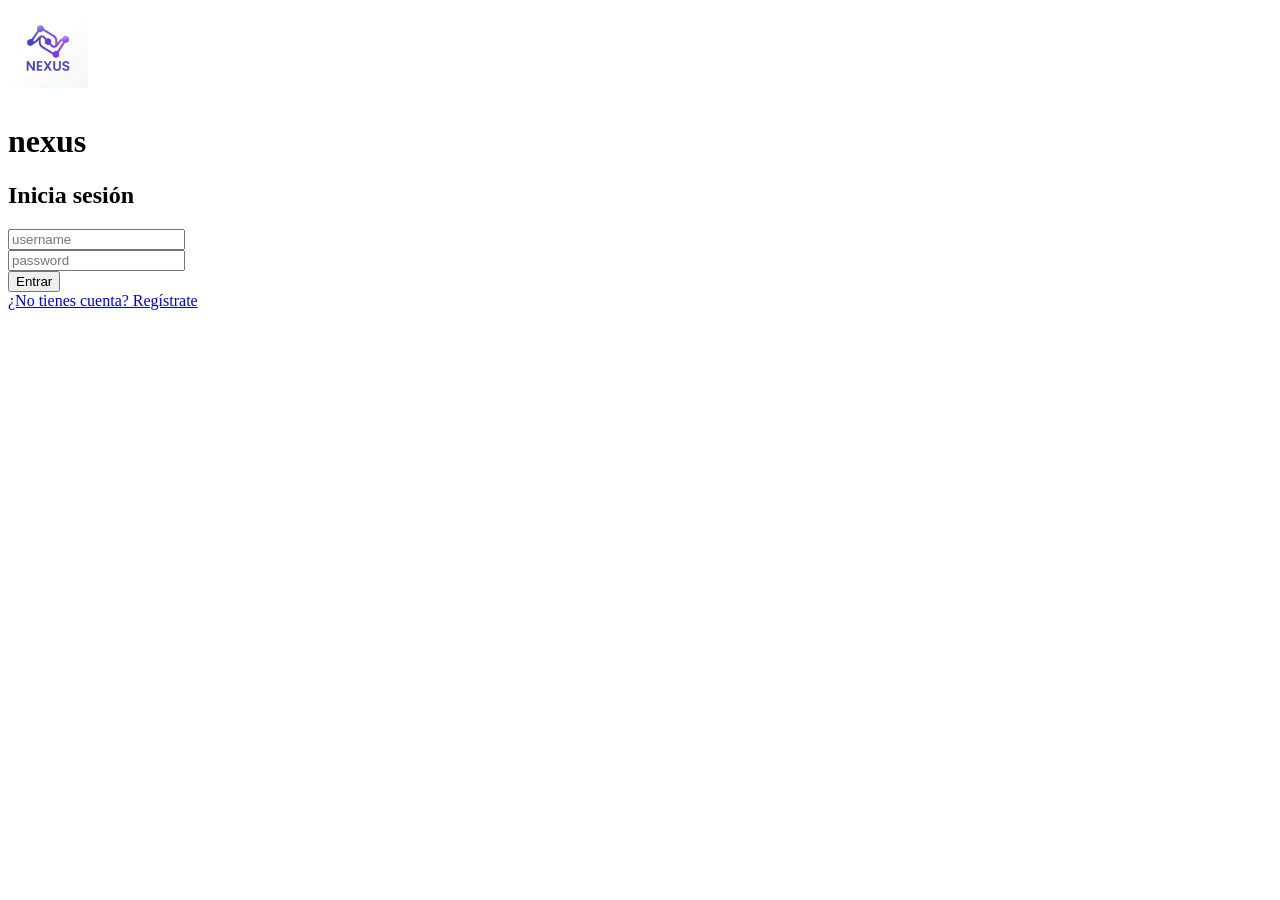
==== index.html @ 928bd042 "Add files via upload" ====
<!DOCTYPE html>
<html lang="en">
<head>
    <meta charset="UTF-8">
    <meta name="viewport" content="width=device-width, initial-scale=1.0">
    <link rel="icon" type="image/png" href="logo.png">
    <title>Nexus | Dashboard</title>
    <link rel="stylesheet" href="css/styles.css">
    <link rel="stylesheet" href="https://cdnjs.cloudflare.com/ajax/libs/font-awesome/6.4.0/css/all.min.css">
</head>
<body>
    <div id="app">
        <nav>
            <div style="display: flex; align-items: center; gap: 8px;">
                <img src="/assets/logo.png" alt="Logo" style="width: 32px; height: 32px;">
                <a href="index.html" class="nav-brand">nexus</a>
            </div>
            <div class="nav-actions">
                <button id="logout-btn" class="btn action-btn"><i class="fas fa-sign-out-alt"></i> Salir</button>
            </div>
        </nav>

        <main class="main-content">
            <div class="composer">
                <div class="composer-header" id="composer-user-info">
                    <img src="https://ui-avatars.com/api/?name" alt="">
                    <div class="composer-trigger" id="open-post-modal"></div>
                </div>
            </div>
            <div id="posts-container">
                <div style="text-align: center; padding: 20px;">
                    <i class="fas fa-circle-notch fa-spin" style="color: var(--primary);"></i> Cargando posts...
                </div>
            </div>
        </main>
    </div>

    <!-- Modals -->
    <div id="modal-root"></div>

    <script type="module" src="js/pages/app.js"></script>
</body>
</html>
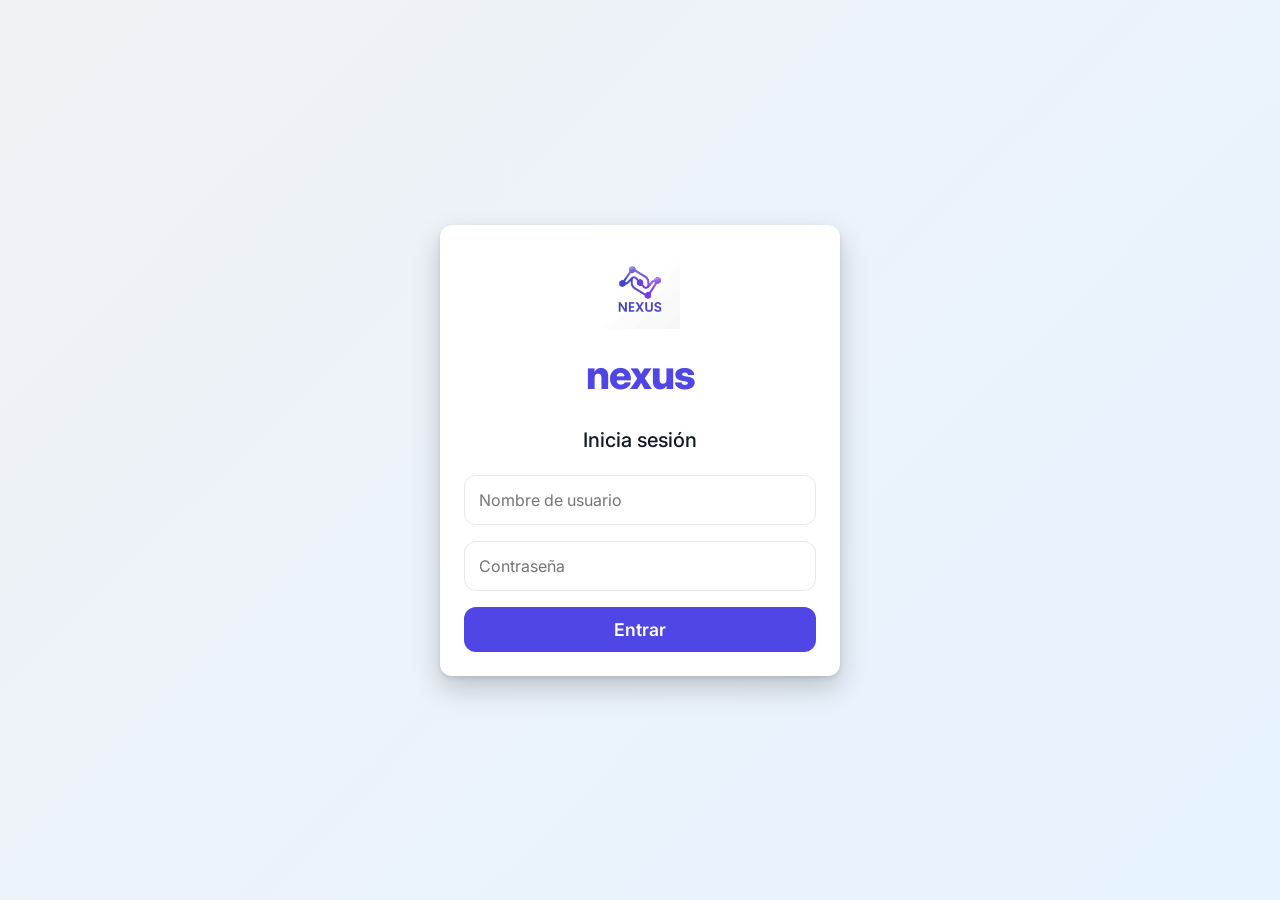
==== commit a82bdf07: "Add files via upload VERSION 2 FRONTEND" ====
--- a/index.html
+++ b/index.html
@@ -1,43 +1,43 @@
-<!DOCTYPE html>
-<html lang="en">
-<head>
-    <meta charset="UTF-8">
-    <meta name="viewport" content="width=device-width, initial-scale=1.0">
-    <link rel="icon" type="image/png" href="logo.png">
-    <title>Nexus | Dashboard</title>
-    <link rel="stylesheet" href="css/styles.css">
-    <link rel="stylesheet" href="https://cdnjs.cloudflare.com/ajax/libs/font-awesome/6.4.0/css/all.min.css">
-</head>
-<body>
-    <div id="app">
-        <nav>
-            <div style="display: flex; align-items: center; gap: 8px;">
-                <img src="/assets/logo.png" alt="Logo" style="width: 32px; height: 32px;">
-                <a href="index.html" class="nav-brand">nexus</a>
-            </div>
-            <div class="nav-actions">
-                <button id="logout-btn" class="btn action-btn"><i class="fas fa-sign-out-alt"></i> Salir</button>
-            </div>
-        </nav>
-
-        <main class="main-content">
-            <div class="composer">
-                <div class="composer-header" id="composer-user-info">
-                    <img src="https://ui-avatars.com/api/?name" alt="">
-                    <div class="composer-trigger" id="open-post-modal"></div>
-                </div>
-            </div>
-            <div id="posts-container">
-                <div style="text-align: center; padding: 20px;">
-                    <i class="fas fa-circle-notch fa-spin" style="color: var(--primary);"></i> Cargando posts...
-                </div>
-            </div>
-        </main>
-    </div>
-
-    <!-- Modals -->
-    <div id="modal-root"></div>
-
-    <script type="module" src="js/pages/app.js"></script>
-</body>
-</html>
+<!DOCTYPE html>
+<html lang="es">
+<head>
+    <meta charset="UTF-8">
+    <meta name="viewport" content="width=device-width, initial-scale=1.0">
+    <link rel="icon" type="image/png" href="assets/logo.png">
+    <title>Nexus | Inicio</title>
+    <link rel="stylesheet" href="css/styles.css">
+    <link rel="stylesheet" href="https://cdnjs.cloudflare.com/ajax/libs/font-awesome/6.4.0/css/all.min.css">
+</head>
+<body>
+    <div id="app">
+        <nav>
+            <div style="display: flex; align-items: center; gap: 8px;">
+                <img src="assets/logo.png" alt="Logo" style="width: 32px; height: 32px;">
+                <a href="index.html" class="nav-brand">nexus</a>
+            </div>
+            <div class="nav-actions">
+                <button id="logout-btn" class="btn action-btn"><i class="fas fa-sign-out-alt"></i> Salir</button>
+            </div>
+        </nav>
+
+        <main class="main-content">
+            <!-- Aquí se inyecta composerTemplate(user) -->
+            <div class="composer">
+                <div class="composer-header" id="composer-user-info"></div>
+            </div>
+
+            <!-- Aquí se inyecta una tarjeta postCardTemplate(post) por cada post -->
+            <div id="posts-container">
+                <div style="text-align: center; padding: 20px;">
+                    <i class="fas fa-circle-notch fa-spin" style="color: var(--primary);"></i> Cargando posts...
+                </div>
+            </div>
+        </main>
+    </div>
+
+    <!-- Aquí se inyecta postModalTemplate() al abrir el modal -->
+    <div id="modal-root"></div>
+
+    <script type="module" src="js/pages/app.js"></script>
+</body>
+</html>
--- a/css/styles.css
+++ b/css/styles.css
@@ -0,0 +1,368 @@
+@import url('https://fonts.googleapis.com/css2?family=Inter:wght@300;400;500;600;700&display=swap');
+
+:root {
+    --primary: #4F46E5;
+    --primary-hover: #4338CA;
+    --bg-body: #F9FAFB;
+    --bg-card: #FFFFFF;
+    --text-main: #111827;
+    --text-sub: #6B7280;
+    --border: #E5E7EB;
+    --shadow: 0 4px 6px -1px rgba(0, 0, 0, 0.1), 0 2px 4px -1px rgba(0, 0, 0, 0.06);
+    --radius: 12px;
+    --input-bg: #F3F4F6;
+}
+
+* {
+    margin: 0;
+    padding: 0;
+    box-sizing: border-box;
+    font-family: 'Inter', sans-serif;
+}
+
+body {
+    background-color: var(--bg-body);
+    color: var(--text-main);
+    line-height: 1.5;
+    overflow-x: hidden;
+}
+
+/* Auth Layout */
+.auth-container {
+    min-height: 100vh;
+    display: flex;
+    align-items: center;
+    justify-content: center;
+    padding: 20px;
+    background: linear-gradient(135deg, #f0f2f5 0%, #e7f3ff 100%);
+}
+
+.auth-card {
+    background: var(--bg-card);
+    width: 100%;
+    max-width: 400px;
+    padding: 24px;
+    border-radius: var(--radius);
+    box-shadow: 0 12px 28px 0 rgba(0, 0, 0, 0.2), 0 2px 4px 0 rgba(0, 0, 0, 0.1);
+    text-align: center;
+}
+
+.auth-card h1 {
+    color: var(--primary);
+    font-size: 2.5rem;
+    font-weight: 800;
+    margin-bottom: 20px;
+    letter-spacing: -1px;
+}
+
+.auth-card h2 {
+    font-size: 1.25rem;
+    margin-bottom: 20px;
+    font-weight: 500;
+}
+
+/* Forms */
+.form-group {
+    margin-bottom: 16px;
+    text-align: left;
+}
+
+input {
+    width: 100%;
+    padding: 14px;
+    border: 1px solid var(--border);
+    border-radius: var(--radius);
+    font-size: 1rem;
+    transition: border-color 0.2s, box-shadow 0.2s;
+    outline: none;
+}
+
+input:focus {
+    border-color: var(--primary);
+    box-shadow: 0 0 0 2px #e7f3ff;
+}
+
+.btn {
+    width: 100%;
+    padding: 12px;
+    border: none;
+    border-radius: var(--radius);
+    font-size: 1.1rem;
+    font-weight: 600;
+    cursor: pointer;
+    transition: background 0.2s, transform 0.1s;
+}
+
+.btn-primary {
+    background-color: var(--primary);
+    color: white;
+}
+
+.btn-primary:hover {
+    background-color: var(--primary-hover);
+}
+
+.btn-primary:active {
+    transform: scale(0.98);
+}
+
+.btn-link {
+    background: none;
+    color: var(--primary);
+    font-size: 0.9rem;
+    margin-top: 15px;
+    display: inline-block;
+    text-decoration: none;
+}
+
+.btn-link:hover {
+    text-decoration: underline;
+}
+
+/* Navbar */
+nav {
+    background: var(--bg-card);
+    height: 56px;
+    display: flex;
+    align-items: center;
+    justify-content: space-between;
+    padding: 0 16px;
+    position: sticky;
+    top: 0;
+    z-index: 100;
+    box-shadow: var(--shadow);
+}
+
+.nav-brand {
+    color: var(--primary);
+    font-size: 1.5rem;
+    font-weight: 700;
+    text-decoration: none;
+}
+
+.nav-actions {
+    display: flex;
+    gap: 10px;
+}
+
+/* Feed Layout */
+.main-content {
+    max-width: 600px;
+    margin: 20px auto;
+    padding: 0 16px;
+}
+
+/* Post Composer */
+.composer {
+    background: var(--bg-card);
+    padding: 12px 16px;
+    border-radius: var(--radius);
+    box-shadow: var(--shadow);
+    margin-bottom: 16px;
+}
+
+.composer-header {
+    display: flex;
+    gap: 12px;
+    margin-bottom: 12px;
+}
+
+.avatar {
+    width: 40px;
+    height: 40px;
+    border-radius: 50%;
+    background: #e4e6e9;
+    flex-shrink: 0;
+    object-fit: cover;
+    border: 1px solid var(--border);
+}
+
+.composer-trigger {
+    background: var(--input-bg);
+    border-radius: 20px;
+    padding: 8px 12px;
+    flex-grow: 1;
+    cursor: pointer;
+    color: var(--text-sub);
+    display: flex;
+    align-items: center;
+}
+
+.composer-trigger:hover {
+    background: #e4e6e9;
+}
+
+/* Post Card */
+.post-card {
+    background: var(--bg-card);
+    border-radius: var(--radius);
+    box-shadow: var(--shadow);
+    margin-bottom: 16px;
+    overflow: hidden;
+}
+
+.post-header {
+    padding: 12px 16px;
+    display: flex;
+    gap: 12px;
+    align-items: center;
+}
+
+.post-user-info h3 {
+    font-size: 0.95rem;
+    font-weight: 600;
+}
+
+.post-user-info span {
+    font-size: 0.8rem;
+    color: var(--text-sub);
+}
+
+.post-content {
+    padding: 4px 16px 12px;
+}
+
+.post-title {
+    font-size: 1.1rem;
+    font-weight: 700;
+    margin-bottom: 8px;
+}
+
+.post-actions {
+    border-top: 1px solid #ebedf0;
+    border-bottom: 1px solid #ebedf0;
+    display: flex;
+    padding: 4px;
+}
+
+.action-btn {
+    flex: 1;
+    padding: 8px;
+    border: none;
+    background: none;
+    border-radius: 4px;
+    color: var(--text-sub);
+    font-weight: 600;
+    cursor: pointer;
+    display: flex;
+    align-items: center;
+    justify-content: center;
+    gap: 8px;
+}
+
+.action-btn:hover {
+    background: #f2f2f2;
+}
+
+/* Comments Section */
+.comments-section {
+    padding: 12px 16px;
+    background: #fff;
+}
+
+.comment {
+    display: flex;
+    gap: 8px;
+    margin-bottom: 12px;
+}
+
+.comment-bubble {
+    background: var(--input-bg);
+    padding: 8px 12px;
+    border-radius: 18px;
+    max-width: 90%;
+}
+
+.comment-user {
+    font-weight: 600;
+    font-size: 0.85rem;
+    margin-bottom: 2px;
+}
+
+.comment-text {
+    font-size: 0.9rem;
+}
+
+.comment-form {
+    display: flex;
+    gap: 8px;
+    margin-top: 12px;
+    align-items: center;
+}
+
+.comment-input {
+    background: var(--input-bg);
+    border-radius: 20px;
+    border: none;
+    padding: 8px 16px;
+    font-size: 0.9rem;
+    flex-grow: 1;
+}
+
+/* Modal */
+.modal-overlay {
+    position: fixed;
+    top: 0;
+    left: 0;
+    right: 0;
+    bottom: 0;
+    background: rgba(255, 255, 255, 0.8);
+    display: none;
+    align-items: center;
+    justify-content: center;
+    z-index: 1000;
+    backdrop-filter: blur(4px);
+}
+
+.modal-content {
+    background: white;
+    width: 100%;
+    max-width: 500px;
+    border-radius: var(--radius);
+    box-shadow: 0 12px 28px 0 rgba(0, 0, 0, 0.2);
+    overflow: hidden;
+}
+
+.modal-header {
+    padding: 16px;
+    border-bottom: 1px solid #ddd;
+    display: flex;
+    justify-content: space-between;
+    align-items: center;
+}
+
+.modal-body {
+    padding: 16px;
+}
+
+.close-modal {
+    background: #e4e6e9;
+    border: none;
+    width: 36px;
+    height: 36px;
+    border-radius: 50%;
+    cursor: pointer;
+    font-size: 1.2rem;
+}
+
+/* Animations */
+@keyframes fadeIn {
+    from { opacity: 0; transform: translateY(10px); }
+    to { opacity: 1; transform: translateY(0); }
+}
+
+.fade-in {
+    animation: fadeIn 0.3s ease forwards;
+}
+
+/* Responsive */
+@media (max-width: 480px) {
+    .auth-card {
+        padding: 16px;
+        box-shadow: none;
+        background: transparent;
+    }
+    .auth-container {
+        background: white;
+    }
+}
